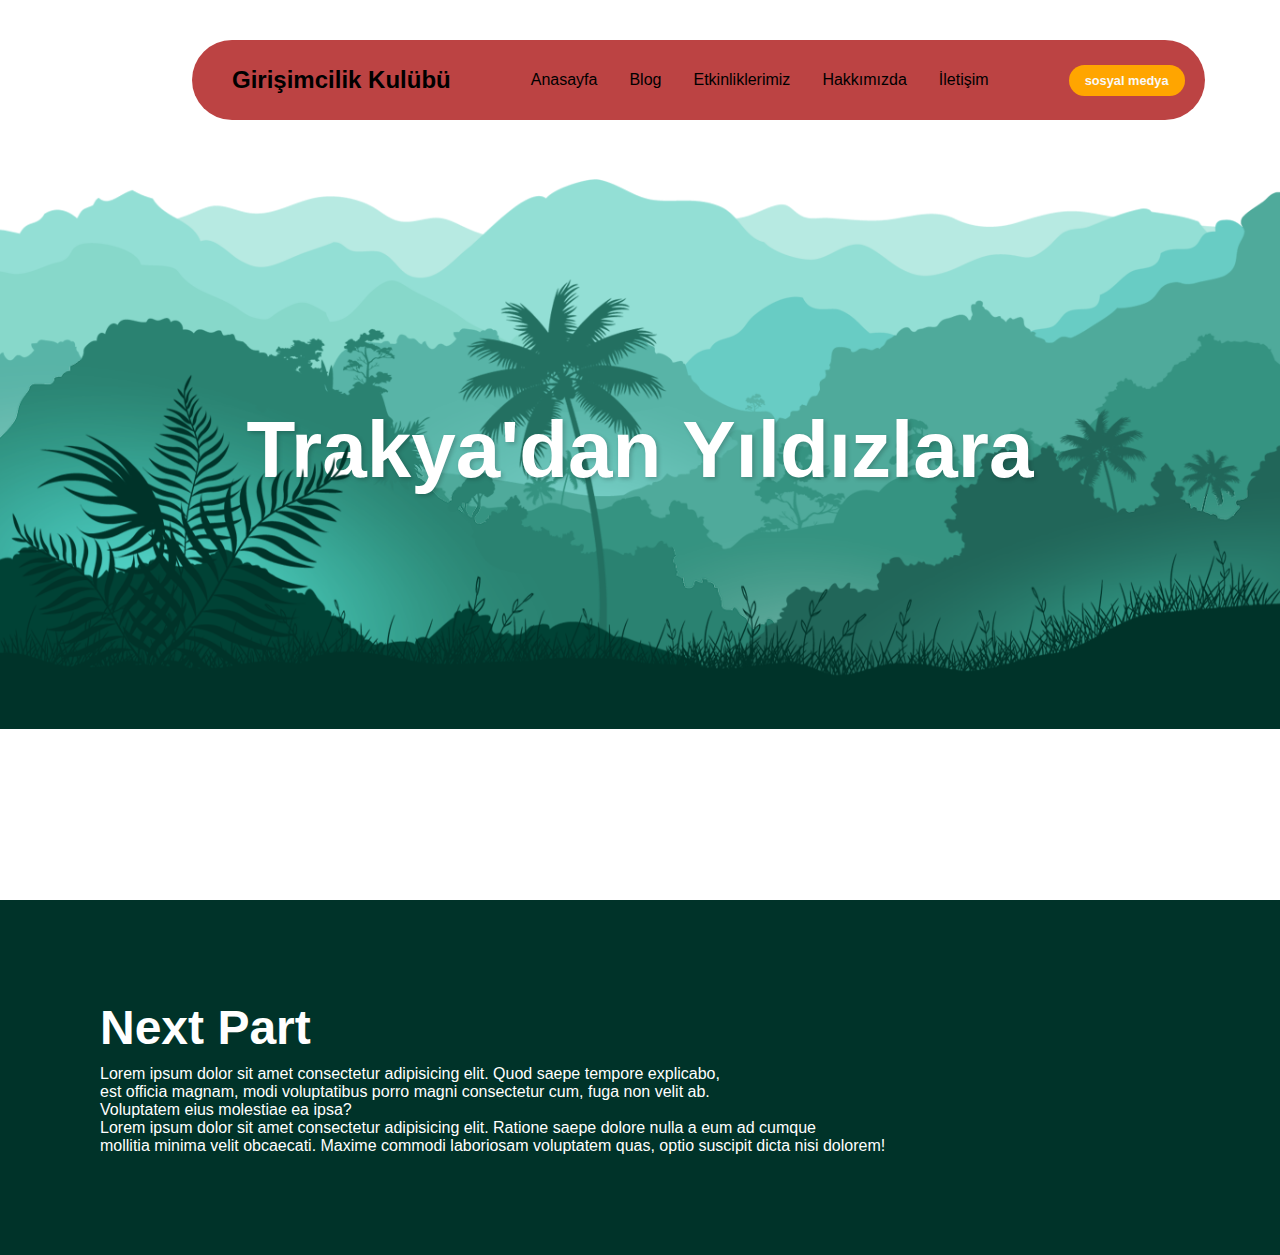
==== index.html @ cbc8d44f "header and parallax added" ====
<!DOCTYPE html>
<html lang="tr">
<head>
    <meta charset="UTF-8">
    <meta name="viewport" content="width=device-width, initial-scale=1.0">
    <link rel="stylesheet" href="https://cdnjs.cloudflare.com/ajax/libs/font-awesome/6.4.2/css/all.min.css" integrity="sha512-z3gLpd7yknf1YoNbCzqRKc4qyor8gaKU1qmn+CShxbuBusANI9QpRohGBreCFkKxLhei6S9CQXFEbbKuqLg0DA==" crossorigin="anonymous" referrerpolicy="no-referrer" />

    <link rel="stylesheet" href="style.css">
    <title>TUGİT</title>
</head>
<body>
    <!-- HEADER-->
    <div id="navbarset">

        <header>
            <div class="navbar">
                <div class="logo">
                    <i class="fa-brands fa-reddit fa-2xl" style="margin-left: 20px;"></i>
                    <a href="#">Girişimcilik Kulübü</a></div>
                    <ul class="links">
                        <li class="anasayfa"><a href="#">Anasayfa</a></li>
                        <li class="blog"><a href="#">Blog</a></li>
                        <li class="etkinlik">
                            <a href="#">Etkinliklerimiz</a>
                            <div class="drop_down-content">
                                <ul>
                                    <li id="dp-l" ><a href="#">Bilişim</a></li>
                                    <li id="dp-l" class="dp-content" >
                                        <a href="#" >Sosyal Bilimler</a>
                                        <ul class="drop_down-content2">
                                            <li class="dp-lp" style="display: block;"><a href="#">Sosyal Sorumluluk</a></li>
                                            <li class="dp-lp" style="display: block;"><a href="#">Kültür Sanat Eğlence</a></li>
                                        </ul>
                                    </li>
                                </ul>
                            </div>    
                        </li>
                        <li class="hakkımızda"><a href="#">Hakkımızda</a></li>
                        <li class="iletisim"><a href="#">İletişim</a></li>
                    </ul>
                    <a href="https://l.instagram.com/?u=https%3A%2F%2Flinktr.ee%2Ftrakyagirisimcilik%3Ffbclid%3DPAAaYfelPTgMTYwcUMRd70vcazPv1MoWZ76c90Y_rDwEv7MZRAzgK2nmHDE2Q&e=AT33-ZZSzVj5Upsx1_mLOpkvlblwKz4NG84plDuhxJLezZEbwGVaJ-JInqZKTpJEInWhYwIyxbNIKJ3sRPuTNcxZS94ZsjMpXpp99g" class="action_btn">sosyal medya</a>
                    <div class="toggle_btn">
                        <i class="fa-solid fa-bars"></i>
                    </div>
                    <!--RESPONSİVE DROPDOWN-->
                    <div class="dropdown_menu">
                        <li><a href="#">Anasayfa</a></li>
                        <li ><a href="#">Blog</a></li>
                        <li ><a href="#">Etkinliklerimiz</a></li>
                        <li ><a href="#">Hakkımızda</a></li>
                        <li ><a href="#">İletişim</a></li>
                        <li>
                        <a href="https://l.instagram.com/?u=https%3A%2F%2Flinktr.ee%2Ftrakyagirisimcilik%3Ffbclid%3DPAAaYfelPTgMTYwcUMRd70vcazPv1MoWZ76c90Y_rDwEv7MZRAzgK2nmHDE2Q&e=AT33-ZZSzVj5Upsx1_mLOpkvlblwKz4NG84plDuhxJLezZEbwGVaJ-JInqZKTpJEInWhYwIyxbNIKJ3sRPuTNcxZS94ZsjMpXpp99g" class="action_btn">sosyal medya</a>
                        </li>
                </div>
                <!--RESPONSİVE DROPDOWN END-->
            </div>
        </header>
            <!--HEADER FNISHED-->
    </div>

    <section class="parallax">
        <img src="images/hill1.png" alt="resim1" id="hill1">
        <img src="images/hill2.png" alt="resim2" id="hill2">
        <img src="images/hill3.png" alt="resim3" id="hill3">
        <img src="images/hill4.png" alt="resim4" id="hill4">
        <img src="images/hill5.png" alt="resim5" id="hill5">
        <img src="images/tree.png" alt="resim5" id="tree">
        <h2 id="text">Trakya'dan Yıldızlara</h2>
        <!--<img src="images/leaf.png" alt="resim5" id="leaf"> -->
        <img src="images/plant.png" alt="resim5" id="plant">

    </section>
    <section class="sec">
        <h2>Next Part</h2>
        <p>Lorem ipsum dolor sit amet consectetur adipisicing elit. Quod saepe tempore explicabo,
            <br> est officia magnam, modi voluptatibus porro magni consectetur cum, fuga non velit ab. 
            <br>Voluptatem eius molestiae ea ipsa? <br> Lorem ipsum dolor sit amet consectetur adipisicing elit. Ratione saepe dolore nulla a eum ad cumque <br>
             mollitia minima velit obcaecati. Maxime commodi laboriosam voluptatem quas, optio suscipit dicta nisi dolorem!</p>
    </section>





    <script>
        const toggleBtn = document.querySelector('.toggle_btn')
        const toggleBtnIcon = document.querySelector('.toggle_btn i')
        const dropdownMenu = document.querySelector('.dropdown_menu')

        toggleBtn.onclick = function(){
            dropdownMenu.classList.toggle('open')
            const isOpen = dropdownMenu.classList.contains('open')

            toggleBtnIcon.classList = isOpen 
            ? 'fa-solid fa-xmark'
            : 'fa-solid fa-bars'
        }
    </script>
    <script src="scripts.js"></script>
</body>
</html>
---- style.css ----
*{
    margin: 0;
    padding: 0;
    box-sizing: border-box;
    font-family: 'Open Sans', sans-serif;
}

body{
    height: 100vh;
    background-color: white;
    /*background-image: url(https://images.unsplash.com/photo-1485470733090-0aae1788d5af?ixlib=rb-4.0.3&ixid=MnwxMjA3fDB8MHxwaG90by1wYWdlfHx8fGVufDB8fHx8&auto=format&fit=crop&w=1517&q=80); */
    background-size: cover;
    background-position: center ;
}

li{
    list-style:none;
}

a{
    text-decoration: none;
    color: #000;
    font-size: 1rem;
}

a:hover{
    color: orange;
}

/* HEADER */

header{
    position: relative;
    padding: 0 2rem;
    
}

.navbar{
    width: 100%;
    height: 80px;
    max-width: 1200px;
    margin: 0 auto;
    margin-top: 40px;
    margin-left: 160px;
    display: flex;
    align-items: center;
    justify-content: space-between;
    background: #bc4343;
    border-radius: 50px;
    
    
    
}
#navbarset{
    position: absolute;
}

.navbar .logo a {
    font-size: 1.5rem;
    font-weight: bold;
    margin-left: 20px;
    
}

.navbar .links{
    display: flex;
    gap: 2rem;
    opacity:1;
}

.drop_down-content{
    display:none;
    position: absolute;
    z-index: 1;
    margin-top: 10px;
    width:100%;
    height: 100px;
    justify-content: space-between;
    align-items: center;
    background: #d8cdcd;
    width: 100px;
}
.drop_down-content2{
    display: none;
    position: absolute;
    z-index: 1;
    margin-left: 70px;
    justify-content: space-between;
    align-items: center;
    border-radius: 30px;
    background: #e9e1e1;  
}
.drop_down-content #dp-l{
    padding: 0.7rem;
    display: flex;
    align-items: center;
    justify-content: center;
}

.etkinlik:hover .drop_down-content{
    display: block;
    color: wheat;
}
.dp-content:hover .drop_down-content2{
    display: block;
}
.navbar .toggle_btn{
    color: rgb(0, 0, 0);
    font-size: 1.5rem;
    cursor: pointer;
    display: none;
    margin-right: 20px;
}

.action_btn{
    background-color: orange;
    color: rgb(248, 248, 248);
    padding: 0.5rem 1rem;
    border: none;
    outline: none;
    border-radius: 20px;
    font-size: 0.8rem;
    font-weight: bold;
    cursor: pointer;
    transition: scale 0.2 ease;
    margin-right: 20px;
    opacity:1;
}

.action_btn:hover{
    scale: 1.05;
    color: #fff;
}
.action_btn:active{
    scale: 0.95;
}
/*RESPONSİVE DROPDOWN*/
.dropdown_menu{
    display: none;
    position: absolute;
    right: 2rem;
    top: 60px;
    height: 0;
    width: 300px;
    background: rgb(255, 255, 255, 0.1);
    backdrop-filter: blur(15px);
    border-radius: 10px;
    overflow: hidden;
    transition: height 0.2s cubic-bezier(0.175, 0.885, 0.32, 1.275);
}
.dropdown_menu.open{
    height: 240px;
}
.dropdown_menu li{
    padding: 0.7rem;
    display: flex;
    align-items: center;
    justify-content: center;
}
.dropdown_menu .action_btn{
    width: 100%;
    display: flex;
    justify-content: center;
}

/*RESPONSİVE DESING*/

@media(max-width: 992px){
    .navbar .links,
    .navbar .action_btn{
        display: none;
    }
    .navbar .toggle_btn{
        display: block;
    }
    .dropdown_menu{
        display: block;
    }
}

@media(max-width: 576px){
    .dropdown_menu{
        left: 2rem;
        width: unset;
    }
}

/*PARALLAX DESİNG*/

.parallax{
    position: relative;
    display: flex;
    justify-content: center;
    align-items: center;
    height: 100vh;
}
#text{
    position: absolute;
    font-size: 5em;
    color: #fff;
    text-shadow: 2px 2px 4px rgba(0, 0, 0, .2);
    
}

.parallax img {
    position: absolute;
    top: 0;
    left: 0;
    width: 100%;
    pointer-events: none;
}
.sec{
    position: relative;
    background: #003329;
    padding: 100px;
}

.sec h2{
    font-size: 3em;
    color: #fff;
    margin-bottom: 10px;
}
.sec p{
    font-size: 1em;
    color: #fff;
    font-weight: 300;
}
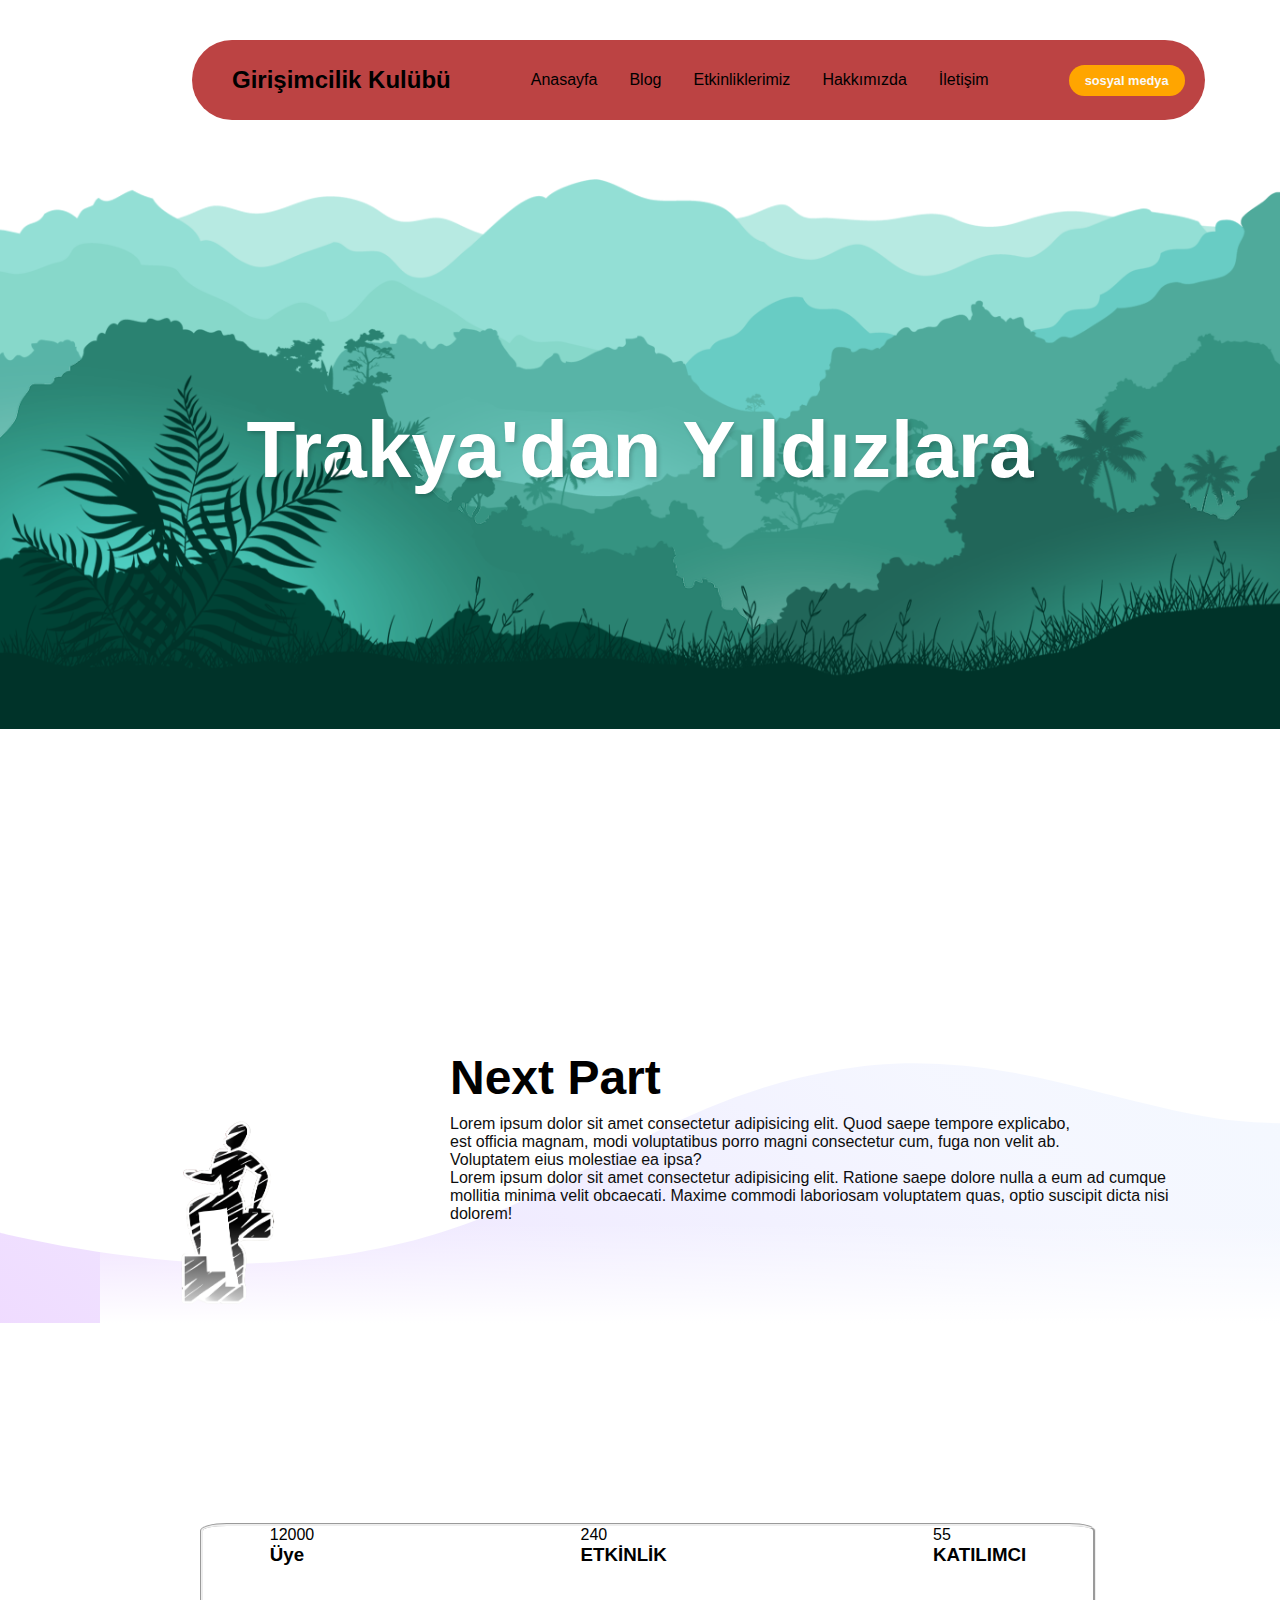
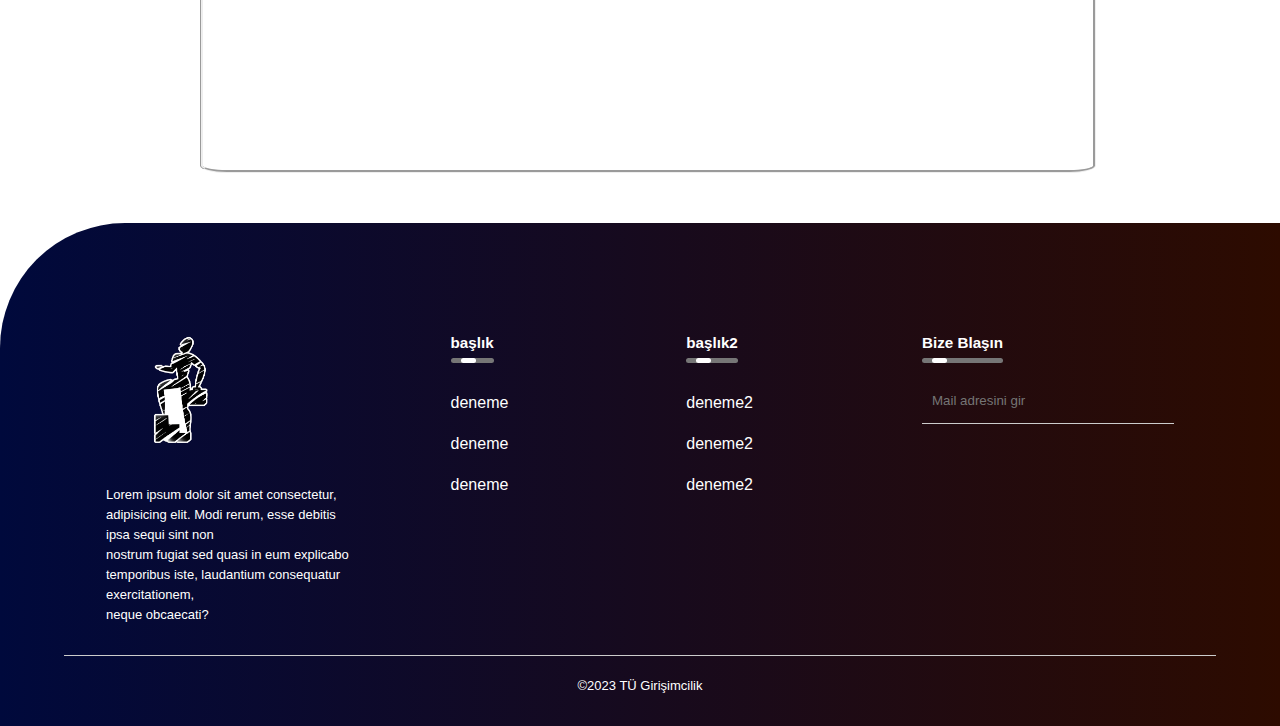
==== commit d4abe6a2: "added parallax and responsive footer" ====
--- a/index.html
+++ b/index.html
@@ -1,10 +1,9 @@
 <!DOCTYPE html>
-<html lang="tr">
+<html lang="en">
 <head>
     <meta charset="UTF-8">
     <meta name="viewport" content="width=device-width, initial-scale=1.0">
     <link rel="stylesheet" href="https://cdnjs.cloudflare.com/ajax/libs/font-awesome/6.4.2/css/all.min.css" integrity="sha512-z3gLpd7yknf1YoNbCzqRKc4qyor8gaKU1qmn+CShxbuBusANI9QpRohGBreCFkKxLhei6S9CQXFEbbKuqLg0DA==" crossorigin="anonymous" referrerpolicy="no-referrer" />
-
     <link rel="stylesheet" href="style.css">
     <title>TUGİT</title>
 </head>
@@ -65,7 +64,6 @@
         <img src="images/hill3.png" alt="resim3" id="hill3">
         <img src="images/hill4.png" alt="resim4" id="hill4">
         <img src="images/hill5.png" alt="resim5" id="hill5">
-        <img src="images/tree.png" alt="resim5" id="tree">
         <h2 id="text">Trakya'dan Yıldızlara</h2>
         <!--<img src="images/leaf.png" alt="resim5" id="leaf"> -->
         <img src="images/plant.png" alt="resim5" id="plant">
@@ -73,15 +71,86 @@
     </section>
     <section class="sec">
         <h2>Next Part</h2>
+        <img src="images/loodertugit.png" alt="tugitadam" class="tugitadam">
         <p>Lorem ipsum dolor sit amet consectetur adipisicing elit. Quod saepe tempore explicabo,
             <br> est officia magnam, modi voluptatibus porro magni consectetur cum, fuga non velit ab. 
             <br>Voluptatem eius molestiae ea ipsa? <br> Lorem ipsum dolor sit amet consectetur adipisicing elit. Ratione saepe dolore nulla a eum ad cumque <br>
              mollitia minima velit obcaecati. Maxime commodi laboriosam voluptatem quas, optio suscipit dicta nisi dolorem!</p>
     </section>
 
+    <section>
+        
+        <div class="container">
+            <div class="row text-left stat-wrap">
+                <div class="col-md-4 col-sm-4 col-xs-12">
+                    <span data-scroll class="global-radius icon_wrap effect-1 alignleft"><i class="flaticon-study"></i></span>
+                    <p class="stat_count">12000</p>
+                     <h3>Üye</h3>
+                 </div><!-- end col -->
+    
+                <div class="col-md-4 col-sm-4 col-xs-12">
+                    <span data-scroll class="global-radius icon_wrap effect-1 alignleft"><i class="flaticon-online"></i></span>
+                    <p class="stat_count">240</p>
+                     <h3>ETKİNLİK</h3>
+                </div><!-- end col -->
+    
+                <div class="col-md-4 col-sm-4 col-xs-12">
+                    <span data-scroll class="global-radius icon_wrap effect-1 alignleft"><i class="flaticon-years"></i></span>
+                     <p class="stat_count">55</p>
+                    <h3>KATILIMCI</h3>
+                </div><!-- end col -->
+            </div><!-- end row -->
+        </div><!-- end container -->
+        
+    </section>
 
 
 
+    <!--FOOTER-->
+    <footer>
+        <div class="row">
+            <div class="col">
+                <img src="images/loodertugit.png" alt="logo" class="logof">
+                <p>Lorem ipsum dolor sit amet consectetur, adipisicing elit. Modi rerum, esse debitis ipsa sequi sint non <br>
+                 nostrum fugiat sed quasi in eum explicabo temporibus iste, laudantium consequatur exercitationem, <br>
+                  neque obcaecati?</p>
+            </div>
+            <div class="col">
+                <h3>başlık <div class="underline"><span></span></div></h3>
+                <li><a href="#" class="foa">deneme</a></li>
+                <br>
+                <li><a href="#" class="foa">deneme</a></li>
+                <br>
+                <li><a href="#" class="foa">deneme</a></li>
+            </div>
+            <div class="col">
+                <h3>başlık2<div class="underline"><span></span></div></h3>
+                <li><a href="#" class="foa">deneme2</a></li>
+                <br>
+                <li><a href="#" class="foa">deneme2</a></li>
+                <br>
+                <li><a href="#" class="foa">deneme2</a></li>
+                <br>
+            </div>
+            <div class="col">
+                <h3>Bize Blaşın<div class="underline"><span></span></div></h3>
+                <form action="POST">
+                    <i class="far fa-envelope"></i>
+                    <input type="email" placeholder="Mail adresini gir" required>
+                    <button type="submit"><i class="fas fa-arrow-alt-circle-right"></i></button>
+                </form>
+                <div class="social-icons">
+                    <i class="fa-brands fa-instagram" style="color: #001e57;"></i>
+                    <i class="fa-brands fa-facebook" style="color: #001e57;"></i>
+                    <i class="fa-brands fa-tiktok" style="color: #001e57;"></i>
+                    <i class="fa-brands fa-twitter" style="color: #001e57;"></i>
+                </div>
+            </div>
+        </div>
+        <hr>
+        <p class="copyright">&copy;2023 TÜ Girişimcilik</p>
+    </footer>
+    <!--END FOOTER-->
 
     <script>
         const toggleBtn = document.querySelector('.toggle_btn')
--- a/style.css
+++ b/style.css
@@ -7,7 +7,7 @@
 
 body{
     height: 100vh;
-    background-color: white;
+    background-color: #fff;
     /*background-image: url(https://images.unsplash.com/photo-1485470733090-0aae1788d5af?ixlib=rb-4.0.3&ixid=MnwxMjA3fDB8MHxwaG90by1wYWdlfHx8fGVufDB8fHx8&auto=format&fit=crop&w=1517&q=80); */
     background-size: cover;
     background-position: center ;
@@ -28,6 +28,9 @@
 }
 
 /* HEADER */
+#navbarset{
+    position: absolute;
+}
 
 header{
     position: relative;
@@ -46,14 +49,9 @@
     align-items: center;
     justify-content: space-between;
     background: #bc4343;
-    border-radius: 50px;
-    
-    
-    
-}
-#navbarset{
-    position: absolute;
-}
+    border-radius: 50px;  
+}
+
 
 .navbar .logo a {
     font-size: 1.5rem;
@@ -209,19 +207,204 @@
     width: 100%;
     pointer-events: none;
 }
+section{
+    margin-bottom: 50px;
+}
 .sec{
     position: relative;
-    background: #003329;
+    background: url(images/Union_8.svg);
     padding: 100px;
+}
+.tugitadam{
+    position:absolute;
+    width: 20%;
+    
+    
 }
 
 .sec h2{
     font-size: 3em;
-    color: #fff;
+    color: #000000;
     margin-bottom: 10px;
+    padding-left: 350px;
 }
 .sec p{
     font-size: 1em;
-    color: #fff;
+    color: #0e0e0e;
     font-weight: 300;
-}+    padding-left: 350px;
+}
+section::after{
+    content: '';
+    position: absolute;
+    bottom: 0;
+    width: 100%;
+    height: 100px;
+    background: linear-gradient(to top, #fff,transparent);
+    z-index: 1000;
+}
+
+
+/*FOOTER*/
+footer{
+    width: 100%;
+    position: block;
+    bottom: 0;
+    background: linear-gradient(to right, #00093c, #2d0b00);
+    color: #fff;
+    padding: 100px 0 30px;
+    border-top-left-radius: 125px;
+    font-size: 13px;
+    line-height: 20px;
+}
+
+.row{
+    width: 85%;
+    margin: auto;
+    display: flex;
+    flex-wrap: wrap;
+    align-items: flex-start;
+    justify-content: space-between;
+}
+
+.col{
+    flex-basis: 25%;
+    padding: 10px;
+}
+.col:nth-child(2), .col:nth-child(3){
+    flex-basis: 15%;
+}
+.logof{
+    width: 150px;
+    margin-bottom: 30px;
+}
+
+.col h3 {
+    width: fit-content;
+    margin-bottom: 40px;
+    position: relative;
+}
+.mail-id{
+    width: fit-content;
+    border-bottom: 1px solid #ccc;
+    margin: 20px 0;
+}
+.col ul li{
+    list-style: none;
+    margin-bottom: 12px;
+    color: #fff;
+}
+.col ul li a{
+    text-decoration: none;
+    color: #fff;
+}
+.foa{
+    color: #fff;
+}
+form{
+    padding-bottom: 15px;
+    display: flex;
+    align-items: center;
+    justify-content: space-between;
+    border-bottom: 1px solid #ccc;
+    margin-bottom: 50px;
+}
+
+form .far{
+    font-size: 18px;
+    margin-right: 10px;
+}
+
+form input{
+    width: 100%;
+    background: transparent;
+    color: #ccc;
+    border: 0;
+    outline: none;
+}
+form button{
+    background: transparent;
+    border: 0;
+    outline: none;
+    cursor: pointer;
+}
+
+form button .fas{
+    font-size: 16px;
+    color: #ccc;
+}
+.social-icons .fa-brands{
+    width: 40px;
+    height: 40px;
+    border-radius: 50%;
+    text-align: center;
+    line-height: 40px;
+    font-size: 20px;
+    color: #000;
+    background: #fff;
+    margin-right: 15px;
+    cursor: pointer;
+}
+hr{
+    width: 90%;
+    border: 0;
+    border-bottom: 1px solid #ccc;
+    margin: 20px auto;
+}
+.copyright{
+    text-align: center;
+}
+
+.underline{
+    width: 100%;
+    height: 5px;
+    background: #767676;
+    border-radius: 3px;
+    position: absolute;
+    top: 25px;
+    left: 0;
+    overflow: hidden;
+}
+.underline span{
+    width: 15px;
+    height: 100%;
+    background: #fff;
+    border-radius: 3px;
+    position: absolute;
+    top: 0;
+    left: 10px;
+    animation: moving 2s linear infinite;
+}
+@keyframes moving{
+    0%{
+        left: -20px;
+    }
+    100%{
+        left: 100%;
+    }
+}
+
+@media (max-width: 700px){
+    footer{
+        bottom: unset;
+    }
+    .col{
+        flex-basis: 100%;
+    }
+    .col:nth-child(2), .col:nth-child(3){
+        flex-basis: 100%;
+    }
+}
+
+/*Section Cl*/
+.container{
+    position: relative;
+    width: 70%;
+    height: 250px;
+	background-color: #fff;
+    border-style: groove;
+    border-radius: 3%;
+    margin-left: 200px;
+    margin-top: 200px;
+}
+
